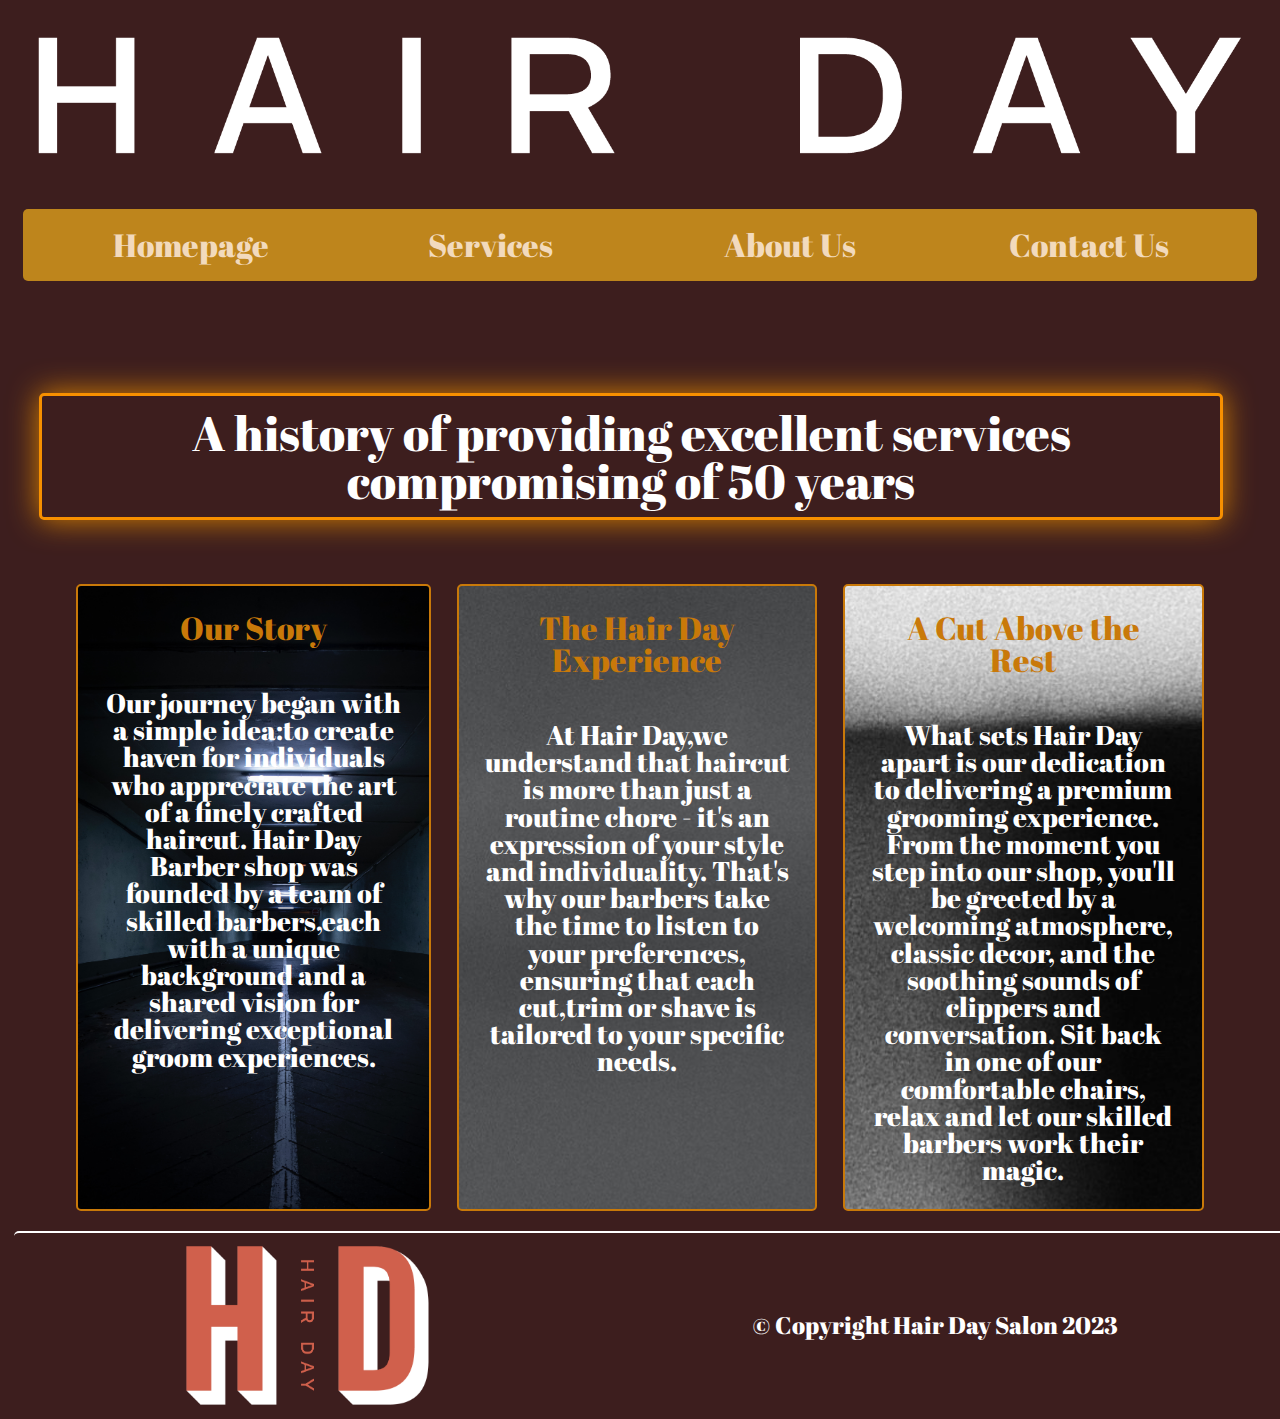
==== about.html @ be4aa023 "adding about page" ====
<!DOCTYPE html>
<html lang="en">
<head>
    <meta charset="UTF-8">
    <meta name="viewport" content="width=device-width, initial-scale=1.0">
    <link rel="stylesheet" href="./css_reset.css">
    <link rel="stylesheet" href="./styles.css">
    <link rel="stylesheet" href="./global.css">
    <link rel="stylesheet" href="./about.css">
    <link rel="preconnect" href="https://fonts.googleapis.com">
    <link rel="preconnect" href="https://fonts.gstatic.com" crossorigin>
    <link href="https://fonts.googleapis.com/css2?family=Abril+Fatface&display=swap" rel="stylesheet">
    <title>About Us</title>
</head>
<body>
    <header>
        <img id="logo1" src="./Images/Artboard 23.png" alt="Hair Day Company Logo" >
        <nav>
            <ul>
                <li><a href="index.html">Homepage</a></li>
                <li>Services</li>
                <li>About Us</li>
                <li>Contact Us</li>
            </ul>
        </nav>
    </header>
    <main>
        <section class="promotion">
            <h2>A history of providing excellent services compromising of 50 years</h2>
        </section>
        <section class="history">
            <article class="story">
                <h3>Our Story</h3>
                <p>Our journey began with a simple idea:to create haven for individuals who appreciate the art of a finely
                crafted haircut. Hair Day Barber shop was founded by a team of skilled barbers,each with a unique background and a
                shared vision for delivering exceptional groom experiences.
                </p>
            </article>
            <article class="experience">
                <h3>The Hair Day Experience</h3>
                <p>At Hair Day,we understand that haircut is more than just a routine chore - it's an expression 
                    of your style and individuality. That's why our barbers take the time to listen to your 
                    preferences, ensuring that each cut,trim or shave is tailored to your specific needs.
                </p>
            </article>
            <article class="quality">
                <h3>A Cut Above the Rest</h3>
                <p>What sets Hair Day apart is our dedication to delivering a premium grooming experience.
                    From the moment you step into our shop, you'll be greeted by a welcoming atmosphere, classic
                    decor, and the soothing sounds of clippers and conversation. Sit back in one of our comfortable chairs,
                    relax and let our skilled barbers work their magic.
                </p>
            </article>
        </section>
    </main>
    <footer>
        <img src="./Images/Artboard 1.png" alt="Hair Day Footer Logo">
        <p>© Copyright Hair Day Salon 2023</p>
    </footer>
</body>
</html>
---- styles.css ----
/*PROMO*/
.promotion.a::before{
    content:"FOR LIMITED TIME ONLY!";
    font-weight:800;
    color: rgb(226, 238, 57);
}
.barbers{
    display: grid;
    margin:1vh auto;
    width:90%;
    align-items: center;
    grid-template-columns: 1fr 1fr 1fr;
    grid-template-areas:'price barber1 barber2';
    gap:1vw;;
}
.barber1{grid-area: barber1;}
.barber2{grid-area:barber2}
figure{
    border:3px solid red;
}
figure > img{
    width:100%;
    object-fit:cover;
}
/*Our Prices*/
.services{
    height:100%;
}
.services li{
    grid-area: price;
    display: flex;
    align-items: center;
    justify-content: space-between;
}
.services>ul{
    display: flex;
    height: 95.5%;
    align-content: center;
    justify-content: space-around;
    flex-direction: column;
    font-size: 2.5rem;
    padding:1vw;
    margin:1px;
    border:3px solid red;
}

/*BOX SHADOW for the info*/
.services>ul,figure {
    box-shadow: 0 0 20px rgb(241, 2, 2);
}

/* MEDIA QUEIRES */
@media only screen and (max-width: 1458px) {
    .barbers{
        grid-template-columns: 1fr;
        grid-template-areas: 'price' 
                             'barber1'       
                             'barber2';
        grid-row-gap: 2vh;
    }
    
    .services li{
        margin: 2vh 1vw;
    }
    
}
---- global.css ----
*{
    border-radius:5px;
    margin:1px;
    font-family: 'Abril Fatface', cursive, sans-serif !important;
}
a{
    text-decoration: none;
    color:inherit;
}
img{
    width:100%;
}
figcaption{
    font-size:2rem;
    text-align:center;
}
header{
    margin:1px;
    padding:1vh;
}
main{
    margin-bottom:20px;
}
body{
    background-color:rgb(61, 30, 30);
    color:white;
    margin:1vw;
    margin-bottom:0;
}
/*Nav Bar*/
nav>ul{
    display: flex;
    padding:2vh;
    background-color: rgb(190, 133, 28);
    color:rgb(242, 218, 189);
    font-size:2rem;
    justify-content: space-around;
    margin:3vw 0;
}
nav li{
    padding:2px;
    width: 20%;
    text-align: center;
}
nav li:hover{
    background-color: rgb(85, 0, 0);
    color:whitesmoke;
    transform: scale(1.5,1.5);
}

article:hover{
    transform: scale(1.01,1.01);
}

.promotion{
    width:90vw;
    font-size: 3rem;
    margin:5vw 2vw;
    padding:1vw;
    border:3px solid rgb(247, 144, 0);
    text-align: center;
    box-shadow: 0 0 30px rgb(218, 131, 0);
    /* ANIMATION */
    animation:color-changer 5s linear 2s infinite normal;
}
/* Animation */
@keyframes color-changer {
    0% {background-color: yellow;}
    25% {background-color: rgb(250, 99, 12);}
    50% {background-color: rgb(153, 186, 7);}
    100% {background-color: rgb(240, 248, 14);}
}


footer{
    display: flex;
    justify-content: space-around;
    align-items: center;
    font-size: 1.5rem;
    width:100%;
    border-top: 2px solid white;
    margin:1px;
    margin-top:2vh;
    padding:1vh;
}
footer>img{
    width:20%;
}


@media only screen and (max-width: 700px){
    nav ul{
        flex-direction: column;
        align-items: center ;
        justify-content: space-around;
    }
    nav li{
        width:100%;
    }
    footer{
        font-size: 0.8rem;
    }

}
@media only screen and (max-width: 374px){
    section.promotion{
        font-size: 1.5rem;
    }
}
---- about.css ----
:root{
    --orange:rgb(201, 121, 9);
    box-sizing: border-box;
}
.history{
    display:grid;
    grid-template-areas: 'one two three';
    height:80%;
    margin:auto;
    column-gap: 2vw;
    width: 90%;
    text-align: center;
    font-size: 1.7rem;
}
h3{
    margin-bottom: 5vh;
    font-size: 2rem;
    color:var(--orange);
}
.story{
    grid-area:one;
    padding:2vw;
    border:2px solid var(--orange);
    background-image: url(./Images/story.jpg);
    background-size: cover;
}
.experience{
    grid-area: two;
    padding:2vw;
    border:2px solid var(--orange); 
    background-image: url(./Images/hd_exp.jpg);           
}
.quality{
    grid-area:three;
    padding:2vw;
    border:2px solid var(--orange);
    background-image: url(./Images/cut_pic.jpg);
}

@media only screen and (max-width: 962px){
    .history{
        grid-template-areas:'one' 'two' 'three';
    }
}
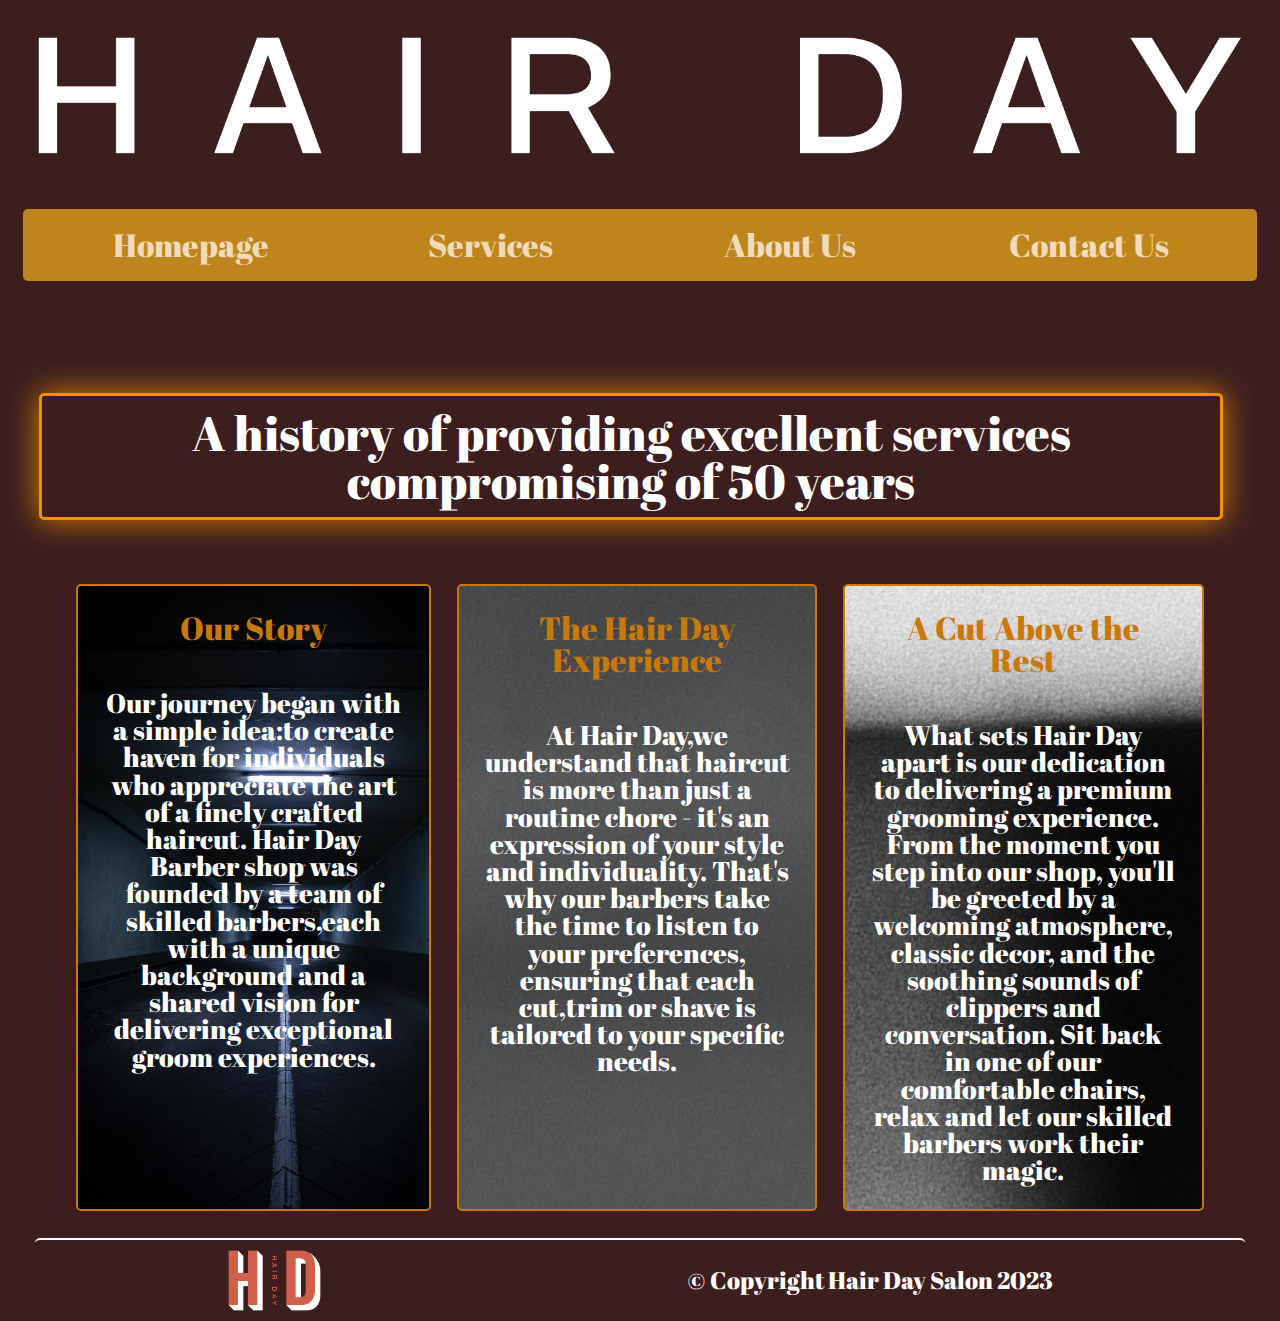
==== commit a141995f: "adding services page" ====
--- a/about.html
+++ b/about.html
@@ -4,12 +4,8 @@
     <meta charset="UTF-8">
     <meta name="viewport" content="width=device-width, initial-scale=1.0">
     <link rel="stylesheet" href="./css_reset.css">
-    <link rel="stylesheet" href="./styles.css">
     <link rel="stylesheet" href="./global.css">
     <link rel="stylesheet" href="./about.css">
-    <link rel="preconnect" href="https://fonts.googleapis.com">
-    <link rel="preconnect" href="https://fonts.gstatic.com" crossorigin>
-    <link href="https://fonts.googleapis.com/css2?family=Abril+Fatface&display=swap" rel="stylesheet">
     <title>About Us</title>
 </head>
 <body>
@@ -18,9 +14,9 @@
         <nav>
             <ul>
                 <li><a href="index.html">Homepage</a></li>
-                <li>Services</li>
-                <li>About Us</li>
-                <li>Contact Us</li>
+                <li><a href="services.html">Services</a></li>
+                <li><a href="about.html">About Us</a></li>
+                <li><a href="contact.html">Contact Us</a></li>
             </ul>
         </nav>
     </header>
--- a/global.css
+++ b/global.css
@@ -1,3 +1,4 @@
+@import url('https://fonts.googleapis.com/css2?family=Abril+Fatface&display=swap');
 *{
     border-radius:5px;
     margin:1px;
@@ -53,7 +54,7 @@
 }
 
 .promotion{
-    width:90vw;
+    width:92%;
     font-size: 3rem;
     margin:5vw 2vw;
     padding:1vw;
@@ -77,21 +78,22 @@
     justify-content: space-around;
     align-items: center;
     font-size: 1.5rem;
-    width:100%;
+    width:95%;
     border-top: 2px solid white;
-    margin:1px;
-    margin-top:2vh;
+    margin:0 auto;
+    margin-top:3vh;
     padding:1vh;
 }
 footer>img{
-    width:20%;
+    width:auto;
+    height:7vh;
 }
 
 
 @media only screen and (max-width: 700px){
     nav ul{
         flex-direction: column;
-        align-items: center ;
+        align-items: space-around;
         justify-content: space-around;
     }
     nav li{
@@ -103,7 +105,7 @@
 
 }
 @media only screen and (max-width: 374px){
-    section.promotion{
+    section.promotion,.services ul{
         font-size: 1.5rem;
     }
 }